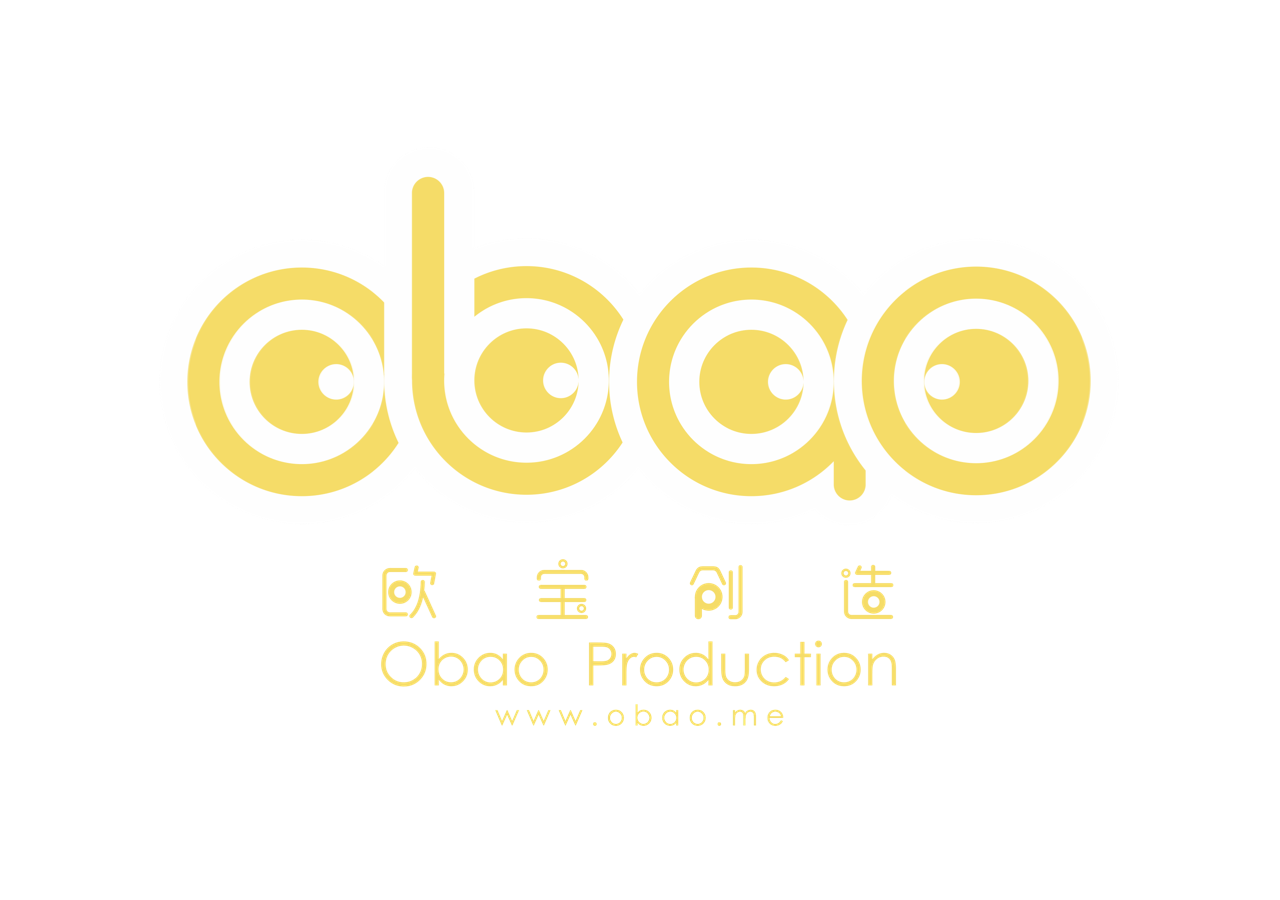
==== index.html @ 44d22ea6 "init" ====
<!DOCTYPE html>
<html>
<head>
<meta charset="UTF-8">
<meta name="viewport" content="width=960">
<title>1页</title>
<link rel="stylesheet" type="text/css" href="css/site.20160912230221.css">
<!--[if lte IE 7]>
<link rel="stylesheet" type="text/css" href="css/site.20160912230221-lteIE7.css">
<![endif]-->
</head>
<body id="body">
<div class="pos section">
<div class="vis pos-2 size cont">
<picture class="img-2">
<source srcset="images/zhan-tie-tu-xiang-960.png 1x, images/zhan-tie-tu-xiang-1920.png 2x">
<img src="images/zhan-tie-tu-xiang-960.png" alt="" class="js img">
</picture>
</div>
</div>
<script type="text/javascript" src="js/jquery.js" defer></script>
<script type="text/javascript" src="js/index.20160912230221.js" defer></script>
<script type="text/javascript">
var ver=RegExp(/Mozilla\/5\.0 \(Linux; .; Android ([\d.]+)/).exec(navigator.userAgent);if(ver&&parseFloat(ver[1])<5){document.getElementsByTagName('body')[0].className+=' whitespacefix';}
</script>
</body>
</html>
---- css/site.20160912230221.css ----
html{font-family:sans-serif;-ms-text-size-adjust:100%;-webkit-text-size-adjust:100%}body{margin:0}article,aside,details,figcaption,figure,footer,header,hgroup,main,nav,section,summary{display:block}audio,canvas,progress,video{display:inline-block;vertical-align:baseline}audio:not([controls]){display:none;height:0}[hidden],template{display:none}a{background:0 0}a:active,a:hover{outline:0}abbr[title]{border-bottom:1px dotted}b,strong{font-weight:700}dfn{font-style:italic}h1{font-size:2em;margin:.67em 0}mark{background:#ff0;color:#000}small{font-size:80%}sub,sup{font-size:75%;line-height:0;position:relative;vertical-align:baseline}sup{top:-.5em}sub{bottom:-.25em}img{border:0}svg:not(:root){overflow:hidden}figure{margin:1em 40px}hr{-moz-box-sizing:content-box;box-sizing:content-box;height:0}pre{overflow:auto}code,kbd,pre,samp{font-family:monospace,monospace;font-size:1em}button,input,optgroup,select,textarea{color:inherit;font:inherit;margin:0}button{overflow:visible}button,select{text-transform:none}button,html input[type=button],input[type=reset],input[type=submit]{-webkit-appearance:button;cursor:pointer}button[disabled],html input[disabled]{cursor:default}button::-moz-focus-inner,input::-moz-focus-inner{border:0;padding:0}input{line-height:normal}input[type=checkbox],input[type=radio]{box-sizing:border-box;padding:0}input[type=number]::-webkit-inner-spin-button,input[type=number]::-webkit-outer-spin-button{height:auto}input[type=search]{-webkit-appearance:textfield;-moz-box-sizing:content-box;-webkit-box-sizing:content-box;box-sizing:content-box}input[type=search]::-webkit-search-cancel-button,input[type=search]::-webkit-search-decoration{-webkit-appearance:none}fieldset{border:1px solid silver;margin:0 2px;padding:.35em .625em .75em}legend{border:0;padding:0}textarea{overflow:auto;border-color:#ddd}optgroup{font-weight:700}table{border-collapse:collapse;border-spacing:0}td,th{padding:0}
body{font-size:0;}
div{font-size:0;}
p{margin:0;word-spacing:normal;}
h1{margin:0;word-spacing:normal;}
h2{margin:0;word-spacing:normal;}
h3{margin:0;word-spacing:normal;}
h4{margin:0;word-spacing:normal;}
h5{margin:0;word-spacing:normal;}
h6{margin:0;word-spacing:normal;}
ul{list-style-type:none;-moz-padding-start:0;-khtml-padding-start:0;-webkit-padding-start:0;-o-padding-start:0;-padding-start:0;-webkit-margin-before:0;-webkit-margin-after:0;}
form{display:inline-block;}
input{box-sizing:border-box;padding:0px;}
textarea{box-sizing:border-box;}
a{text-decoration:inherit;color:inherit;-webkit-tap-highlight-color:rgba(0,0,0,0);}
.whitespacefix{word-spacing:-1px;}
html { -webkit-font-smoothing: antialiased; -moz-osx-font-smoothing: grayscale; }
#body{background-color:rgb(255,255,255);}
.pos{position:relative;margin-top:135px;}
.section{min-width:960px;width:960px;margin-left:auto;margin-right:auto;display:block;}
.vis{display:inline-block;vertical-align:top;}
.pos-2{position:relative;margin-left:-1px;margin-top:0;}
.size{min-width:960px;width:960px;min-height:645px;height:645px;}
.img{position:absolute;left:0;width:960px;height:645px;top:0;border:0;}
.img-2{left:0;width:960px;height:645px;top:0;}
---- css/site.20160912230221-lteIE7.css ----
.vis{*display:inline;zoom:1;}
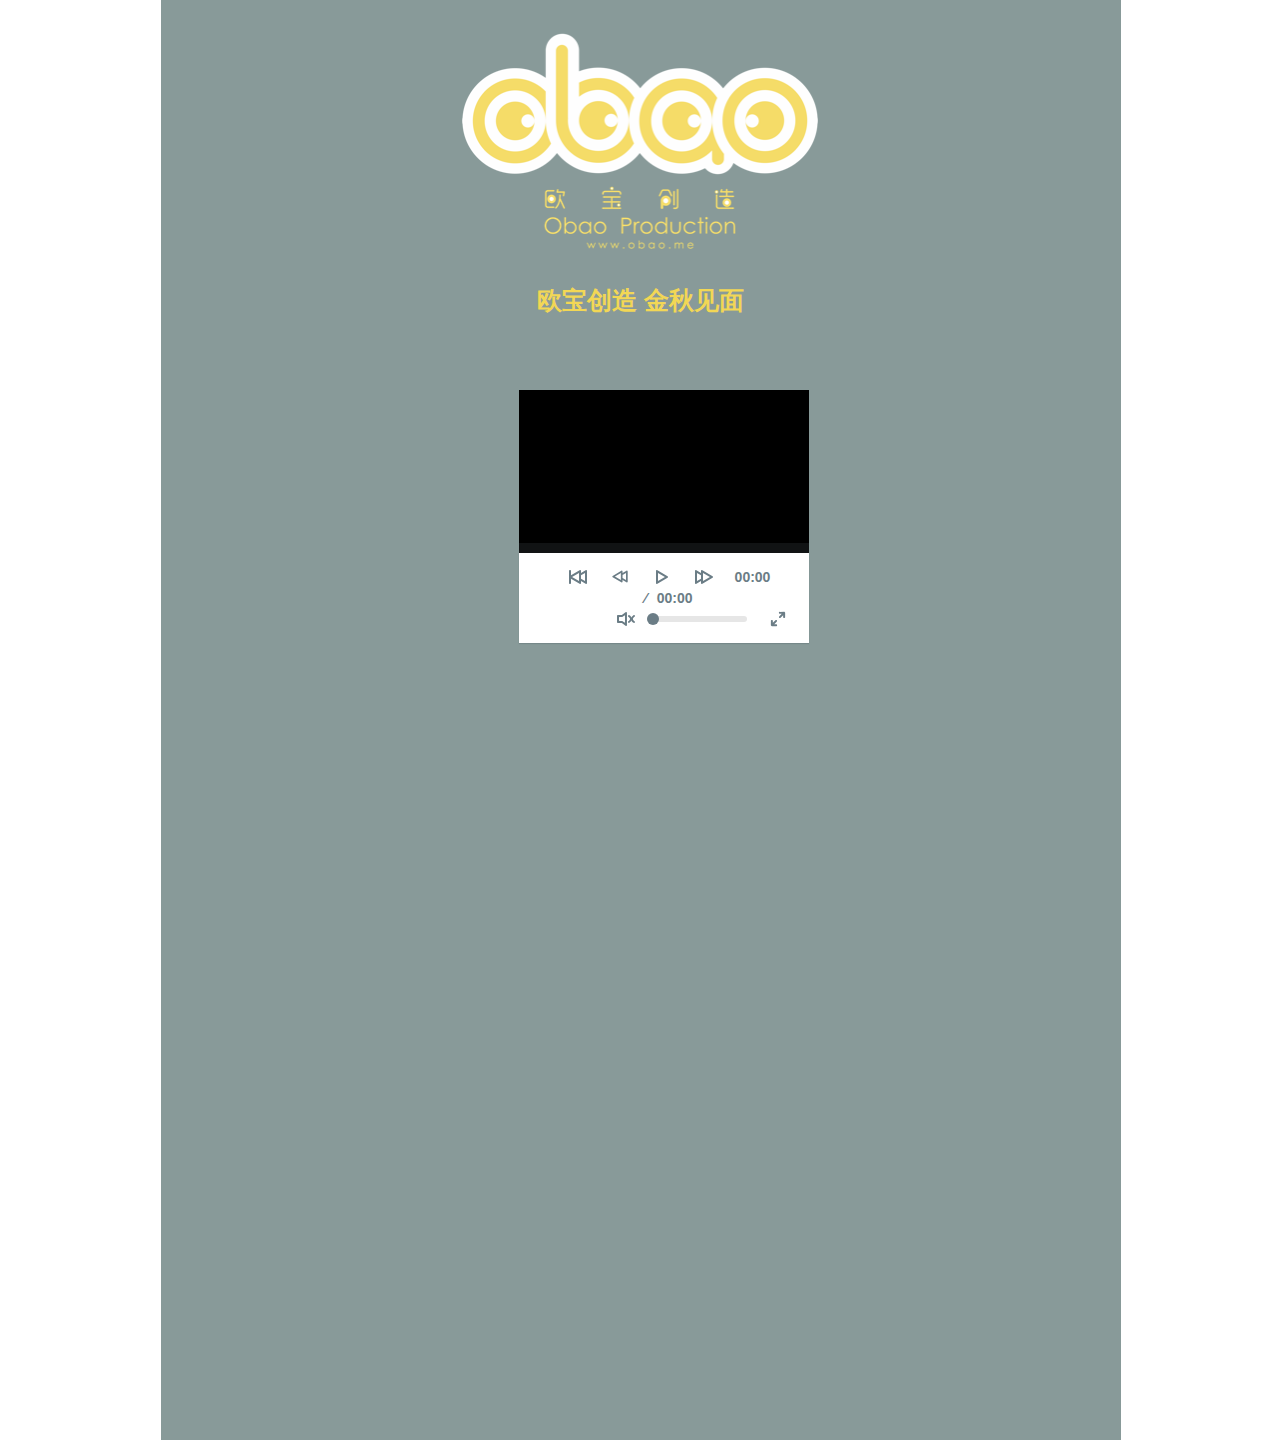
==== commit 19f657d6: "全新的改版" ====
--- a/index.html
+++ b/index.html
@@ -3,23 +3,39 @@
 <head>
 <meta charset="UTF-8">
 <meta name="viewport" content="width=960">
-<title>1页</title>
-<link rel="stylesheet" type="text/css" href="css/site.20160912230221.css">
+<style>.anim{visibility:hidden}</style>
+<title>欧宝创造</title>
+<link rel="stylesheet" type="text/css" href="css/site.20160913103645.css">
 <!--[if lte IE 7]>
-<link rel="stylesheet" type="text/css" href="css/site.20160912230221-lteIE7.css">
+<link rel="stylesheet" type="text/css" href="css/site.20160913103645-lteIE7.css">
 <![endif]-->
 </head>
 <body id="body">
 <div class="pos section">
 <div class="vis pos-2 size cont">
+<div class="vis pos-3 size-2 cont-2">
 <picture class="img-2">
-<source srcset="images/zhan-tie-tu-xiang-960.png 1x, images/zhan-tie-tu-xiang-1920.png 2x">
-<img src="images/zhan-tie-tu-xiang-960.png" alt="" class="js img">
+<source srcset="images/zhan-tie-tu-xiang-357.png 1x, images/zhan-tie-tu-xiang-714.png 2x">
+<img src="images/zhan-tie-tu-xiang-357.png" alt="" class="js img">
 </picture>
 </div>
+<div class="vis pos-4 size-3 cont-3">
+<div class="cont-4"><p class="para"><span class="font">欧宝</span><span class="font">创造</span><span class="font">&nbsp;金秋见面</span></p></div>
 </div>
+<div class="vis pos-5 size-4 cont-5">
+<div class="player js-2 anim fadeInUp">
+<video poster="images/poster-480.jpg" class="video" crossorigin>
+<source src="http://v.qq.com/x/page/c0178gdhrij.html" type="video/mp4">
+</video>
+</div>
+</div>
+</div>
+</div>
+<link rel="stylesheet" type="text/css" href="css/plyr.css">
 <script type="text/javascript" src="js/jquery.js" defer></script>
-<script type="text/javascript" src="js/index.20160912230221.js" defer></script>
+<script type="text/javascript" src="js/plyr.js" defer></script>
+<script type="text/javascript" src="js/woolite.js" defer></script>
+<script type="text/javascript" src="js/index.20160913103645.js" defer></script>
 <script type="text/javascript">
 var ver=RegExp(/Mozilla\/5\.0 \(Linux; .; Android ([\d.]+)/).exec(navigator.userAgent);if(ver&&parseFloat(ver[1])<5){document.getElementsByTagName('body')[0].className+=' whitespacefix';}
 </script>
--- a/css/site.20160913103645.css
+++ b/css/site.20160913103645.css
@@ -0,0 +1,40 @@
+html{font-family:sans-serif;-ms-text-size-adjust:100%;-webkit-text-size-adjust:100%}body{margin:0}article,aside,details,figcaption,figure,footer,header,hgroup,main,nav,section,summary{display:block}audio,canvas,progress,video{display:inline-block;vertical-align:baseline}audio:not([controls]){display:none;height:0}[hidden],template{display:none}a{background:0 0}a:active,a:hover{outline:0}abbr[title]{border-bottom:1px dotted}b,strong{font-weight:700}dfn{font-style:italic}h1{font-size:2em;margin:.67em 0}mark{background:#ff0;color:#000}small{font-size:80%}sub,sup{font-size:75%;line-height:0;position:relative;vertical-align:baseline}sup{top:-.5em}sub{bottom:-.25em}img{border:0}svg:not(:root){overflow:hidden}figure{margin:1em 40px}hr{-moz-box-sizing:content-box;box-sizing:content-box;height:0}pre{overflow:auto}code,kbd,pre,samp{font-family:monospace,monospace;font-size:1em}button,input,optgroup,select,textarea{color:inherit;font:inherit;margin:0}button{overflow:visible}button,select{text-transform:none}button,html input[type=button],input[type=reset],input[type=submit]{-webkit-appearance:button;cursor:pointer}button[disabled],html input[disabled]{cursor:default}button::-moz-focus-inner,input::-moz-focus-inner{border:0;padding:0}input{line-height:normal}input[type=checkbox],input[type=radio]{box-sizing:border-box;padding:0}input[type=number]::-webkit-inner-spin-button,input[type=number]::-webkit-outer-spin-button{height:auto}input[type=search]{-webkit-appearance:textfield;-moz-box-sizing:content-box;-webkit-box-sizing:content-box;box-sizing:content-box}input[type=search]::-webkit-search-cancel-button,input[type=search]::-webkit-search-decoration{-webkit-appearance:none}fieldset{border:1px solid silver;margin:0 2px;padding:.35em .625em .75em}legend{border:0;padding:0}textarea{overflow:auto;border-color:#ddd}optgroup{font-weight:700}table{border-collapse:collapse;border-spacing:0}td,th{padding:0}
+body{font-size:0;}
+div{font-size:0;}
+p{margin:0;word-spacing:normal;}
+h1{margin:0;word-spacing:normal;}
+h2{margin:0;word-spacing:normal;}
+h3{margin:0;word-spacing:normal;}
+h4{margin:0;word-spacing:normal;}
+h5{margin:0;word-spacing:normal;}
+h6{margin:0;word-spacing:normal;}
+ul{list-style-type:none;-moz-padding-start:0;-khtml-padding-start:0;-webkit-padding-start:0;-o-padding-start:0;-padding-start:0;-webkit-margin-before:0;-webkit-margin-after:0;}
+form{display:inline-block;}
+input{box-sizing:border-box;padding:0px;}
+textarea{box-sizing:border-box;}
+a{text-decoration:inherit;color:inherit;-webkit-tap-highlight-color:rgba(0,0,0,0);}
+.whitespacefix{word-spacing:-1px;}
+html { -webkit-font-smoothing: antialiased; -moz-osx-font-smoothing: grayscale; }
+.animated{-webkit-animation-fill-mode:both;animation-fill-mode:both}.animated.infinite{-webkit-animation-iteration-count:infinite;animation-iteration-count:infinite}
+@-webkit-keyframes fadeInUp{from{opacity:0;-webkit-transform:translate3d(0,100%,0)}to{opacity:1;-webkit-transform:none}}@keyframes fadeInUp{from{opacity:0;transform:translate3d(0,100%,0)}to{opacity:1;transform:none}}.fadeInUp{-webkit-animation-name:fadeInUp;animation-name:fadeInUp}
+#body{background-color:rgb(255,255,255);}
+.pos{position:relative;margin-top:0;}
+.section{min-width:961px;width:961px;margin-left:auto;margin-right:auto;display:block;}
+.vis{display:inline-block;vertical-align:top;}
+.pos-2{position:relative;margin-left:1px;margin-top:0;}
+.size{min-width:960px;width:960px;min-height:1440px;}
+.cont{z-index:1;border:0;background-color:rgb(136,154,153);}
+.pos-3{position:relative;margin-left:301px;margin-top:29px;}
+.size-2{min-width:357px;width:357px;min-height:240px;height:240px;}
+.cont-2{z-index:2;}
+.img{position:absolute;left:0;width:356px;height:240px;top:0;border:0;}
+.img-2{left:0;width:356px;height:240px;top:0;}
+.pos-4{position:relative;margin-left:180px;margin-top:0;}
+.size-3{min-width:600px;width:600px;min-height:59px;}
+.cont-3{z-index:3;}
+.para{padding-top:0;text-indent:0;margin-top:5.25pt;margin-bottom:-5.25pt;padding-right:0;text-align:center;word-wrap:break-word;}
+.font{font-family:"PingFang SC", sans-serif;font-size:18.75pt;font-weight:700;font-style:normal;text-decoration:none;color:rgb(242,215,85);line-height:36.75pt;letter-spacing:normal;}
+.pos-5{position:relative;margin-left:358px;margin-top:62px;}
+.size-4{min-width:240px;width:240px;min-height:135px;}
+.cont-5{z-index:4;}
+.video{width:240px;height:135px;}
--- a/css/site.20160913103645-lteIE7.css
+++ b/css/site.20160913103645-lteIE7.css
@@ -0,0 +1 @@
+.vis{*display:inline;zoom:1;}
--- a/css/plyr.css
+++ b/css/plyr.css
@@ -0,0 +1 @@
+@-webkit-keyframes progress{to{background-position:40px 0}}@keyframes progress{to{background-position:40px 0}}.sr-only{position:absolute!important;clip:rect(1px,1px,1px,1px);padding:0!important;border:0!important;height:1px!important;width:1px!important;overflow:hidden}.player{position:relative;max-width:100%;min-width:290px}.player,.player *,.player ::after,.player ::before{box-sizing:border-box}.player-video-wrapper{position:relative}.player audio,.player video{width:100%;height:auto;vertical-align:middle}.player-video-embed{padding-bottom:56.25%;height:0}.player-video-embed iframe{position:absolute;top:0;left:0;width:100%;height:100%;border:0}.player-captions{display:none;position:absolute;bottom:0;left:0;width:100%;padding:20px 20px 30px;color:#fff;font-size:20px;text-align:center;-moz-osx-font-smoothing:grayscale;-webkit-font-smoothing:antialiased}.player-captions span{border-radius:2px;padding:3px 10px;background:rgba(0,0,0,.9)}.player-captions span:empty{display:none}@media (min-width:768px){.player-captions{font-size:24px}}.player.captions-active .player-captions{display:block}.player.fullscreen-active .player-captions{font-size:32px}.player-controls{zoom:1;-moz-osx-font-smoothing:grayscale;-webkit-font-smoothing:antialiased;position:relative;padding:10px;background:#fff;line-height:1;text-align:center;box-shadow:0 1px 1px rgba(52,63,74,.2)}.player-controls:after,.player-controls:before{content:"";display:table}.player-controls:after{clear:both}.player-controls-right{display:block;margin:10px auto 0}@media (min-width:560px){.player-controls-left{float:left}.player-controls-right{float:right;margin-top:0}}.player-controls button{display:inline-block;vertical-align:middle;margin:0 2px;padding:5px 10px;overflow:hidden;border:0;background:0 0;border-radius:3px;cursor:pointer;color:#6b7d86;transition:background .3s ease,color .3s ease,opacity .3s ease}.player-controls button svg{width:18px;height:18px;display:block;fill:currentColor;transition:fill .3s ease}.player-controls button.tab-focus,.player-controls button:hover{background:#3498db;color:#fff}.player-controls button:focus{outline:0}.player-controls .icon-captions-on,.player-controls .icon-exit-fullscreen,.player-controls .icon-muted{display:none}.player-controls .player-time{display:inline-block;vertical-align:middle;margin-left:10px;color:#6b7d86;font-weight:600;font-size:14px;-moz-osx-font-smoothing:grayscale;-webkit-font-smoothing:antialiased}.player-controls .player-time+.player-time{display:none}@media (min-width:560px){.player-controls .player-time+.player-time{display:inline-block}}.player-controls .player-time+.player-time::before{content:'\2044';margin-right:10px}.player-tooltip{position:absolute;z-index:2;bottom:100%;margin-bottom:10px;padding:10px 15px;opacity:0;background:#fff;border:1px solid #d6dadd;border-radius:3px;color:#6b7d86;font-size:14px;line-height:1.5;font-weight:600;-webkit-transform:translate(-50%,30px) scale(0);transform:translate(-50%,30px) scale(0);-webkit-transform-origin:50% 100%;transform-origin:50% 100%;transition:-webkit-transform .2s .1s ease,opacity .2s .1s ease;transition:transform .2s .1s ease,opacity .2s .1s ease}.player-tooltip::after{content:'';position:absolute;z-index:1;top:100%;left:50%;display:block;width:10px;height:10px;background:#fff;-webkit-transform:translate(-50%,-50%) rotate(45deg) translateY(1px);transform:translate(-50%,-50%) rotate(45deg) translateY(1px);border:1px solid #d6dadd;border-width:0 1px 1px 0}.player button.tab-focus:focus .player-tooltip,.player button:hover .player-tooltip{opacity:1;-webkit-transform:translate(-50%,0) scale(1);transform:translate(-50%,0) scale(1)}.player button:hover .player-tooltip{z-index:3}.player-progress{position:absolute;bottom:100%;left:0;right:0;width:100%;height:10px;background:rgba(86,93,100,.2)}.player-progress-buffer[value],.player-progress-played[value],.player-progress-seek[type=range]{position:absolute;left:0;top:0;width:100%;height:10px;margin:0;padding:0;vertical-align:top;-webkit-appearance:none;-moz-appearance:none;border:none;background:0 0}.player-progress-buffer[value]::-webkit-progress-bar,.player-progress-played[value]::-webkit-progress-bar{background:0 0}.player-progress-buffer[value]::-webkit-progress-value,.player-progress-played[value]::-webkit-progress-value{background:currentColor}.player-progress-buffer[value]::-moz-progress-bar,.player-progress-played[value]::-moz-progress-bar{background:currentColor}.player-progress-played[value]{z-index:2;color:#3498db}.player-progress-buffer[value]{color:rgba(86,93,100,.25)}.player-progress-seek[type=range]{z-index:4;cursor:pointer;outline:0}.player-progress-seek[type=range]::-webkit-slider-runnable-track{background:0 0;border:0}.player-progress-seek[type=range]::-webkit-slider-thumb{-webkit-appearance:none;background:0 0;border:0;width:20px;height:10px}.player-progress-seek[type=range]::-moz-range-track{background:0 0;border:0}.player-progress-seek[type=range]::-moz-range-thumb{-moz-appearance:none;background:0 0;border:0;width:20px;height:10px}.player-progress-seek[type=range]::-ms-track{color:transparent;background:0 0;border:0}.player-progress-seek[type=range]::-ms-fill-lower,.player-progress-seek[type=range]::-ms-fill-upper{background:0 0;border:0}.player-progress-seek[type=range]::-ms-thumb{background:0 0;border:0;width:20px;height:10px}.player-progress-seek[type=range]:focus{outline:0}.player-progress-seek[type=range]::-moz-focus-outer{border:0}.player.loading .player-progress-buffer{-webkit-animation:progress 1s linear infinite;animation:progress 1s linear infinite;background-size:40px 40px;background-repeat:repeat-x;background-color:rgba(86,93,100,.25);background-image:linear-gradient(-45deg,rgba(0,0,0,.15) 25%,transparent 25%,transparent 50%,rgba(0,0,0,.15) 50%,rgba(0,0,0,.15) 75%,transparent 75%,transparent);color:transparent}.player-controls [data-player=pause],.player.playing .player-controls [data-player=play]{display:none}.player.playing .player-controls [data-player=pause]{display:inline-block}.player-volume[type=range]{display:inline-block;vertical-align:middle;-webkit-appearance:none;-moz-appearance:none;width:100px;margin:0 10px 0 0;padding:0;cursor:pointer;background:0 0;border:none}.player-volume[type=range]::-webkit-slider-runnable-track{height:6px;background:#e6e6e6;border:0;border-radius:3px}.player-volume[type=range]::-webkit-slider-thumb{-webkit-appearance:none;margin-top:-3px;height:12px;width:12px;background:#6b7d86;border:0;border-radius:6px;transition:background .3s ease;cursor:ew-resize}.player-volume[type=range]::-moz-range-track{height:6px;background:#e6e6e6;border:0;border-radius:3px}.player-volume[type=range]::-moz-range-thumb{height:12px;width:12px;background:#6b7d86;border:0;border-radius:6px;transition:background .3s ease;cursor:ew-resize}.player-volume[type=range]::-ms-track{height:6px;background:0 0;border-color:transparent;border-width:3px 0;color:transparent}.player-volume[type=range]::-ms-fill-lower,.player-volume[type=range]::-ms-fill-upper{height:6px;background:#e6e6e6;border:0;border-radius:3px}.player-volume[type=range]::-ms-thumb{height:12px;width:12px;background:#6b7d86;border:0;border-radius:6px;transition:background .3s ease;cursor:ew-resize}.player-volume[type=range]:focus{outline:0}.player-volume[type=range]:focus::-webkit-slider-thumb{background:#3498db}.player-volume[type=range]:focus::-moz-range-thumb{background:#3498db}.player-volume[type=range]:focus::-ms-thumb{background:#3498db}.player-audio.ios .player-controls-right,.player.ios .player-volume,.player.ios [data-player=mute]{display:none}.player-audio.ios .player-controls-left{float:none}.player-audio .player-controls{padding-top:20px}.player-audio .player-progress{bottom:auto;top:0;background:#d6dadd}.player-fullscreen,.player.fullscreen-active{position:fixed;top:0;left:0;right:0;bottom:0;height:100%;width:100%;z-index:10000000;background:#000}.player-fullscreen video,.player.fullscreen-active video{height:100%}.player-fullscreen .player-video-wrapper,.player.fullscreen-active .player-video-wrapper{height:100%;width:100%}.player-fullscreen .player-controls,.player.fullscreen-active .player-controls{position:absolute;bottom:0;left:0;right:0}.player-fullscreen.fullscreen-hide-controls.playing .player-controls,.player.fullscreen-active.fullscreen-hide-controls.playing .player-controls{-webkit-transform:translateY(100%) translateY(5px);transform:translateY(100%) translateY(5px);transition:-webkit-transform .3s .2s ease;transition:transform .3s .2s ease}.player-fullscreen.fullscreen-hide-controls.playing.player-hover .player-controls,.player.fullscreen-active.fullscreen-hide-controls.playing.player-hover .player-controls{-webkit-transform:translateY(0);transform:translateY(0)}.player-fullscreen.fullscreen-hide-controls.playing .player-captions,.player.fullscreen-active.fullscreen-hide-controls.playing .player-captions{bottom:5px;transition:bottom .3s .2s ease}.player-fullscreen .player-captions,.player-fullscreen.fullscreen-hide-controls.playing.player-hover .player-captions,.player.fullscreen-active .player-captions,.player.fullscreen-active.fullscreen-hide-controls.playing.player-hover .player-captions{top:auto;bottom:90px}@media (min-width:560px){.player-fullscreen .player-captions,.player-fullscreen.fullscreen-hide-controls.playing.player-hover .player-captions,.player.fullscreen-active .player-captions,.player.fullscreen-active.fullscreen-hide-controls.playing.player-hover .player-captions{bottom:60px}}.player.captions-active .player-controls .icon-captions-on,.player.fullscreen-active .icon-exit-fullscreen,.player.muted .player-controls .icon-muted{display:block}.player [data-player=captions],.player [data-player=fullscreen],.player.captions-active .player-controls .icon-captions-on+svg,.player.fullscreen-active .icon-exit-fullscreen+svg,.player.muted .player-controls .icon-muted+svg{display:none}.player.captions-enabled [data-player=captions],.player.fullscreen-enabled [data-player=fullscreen]{display:inline-block}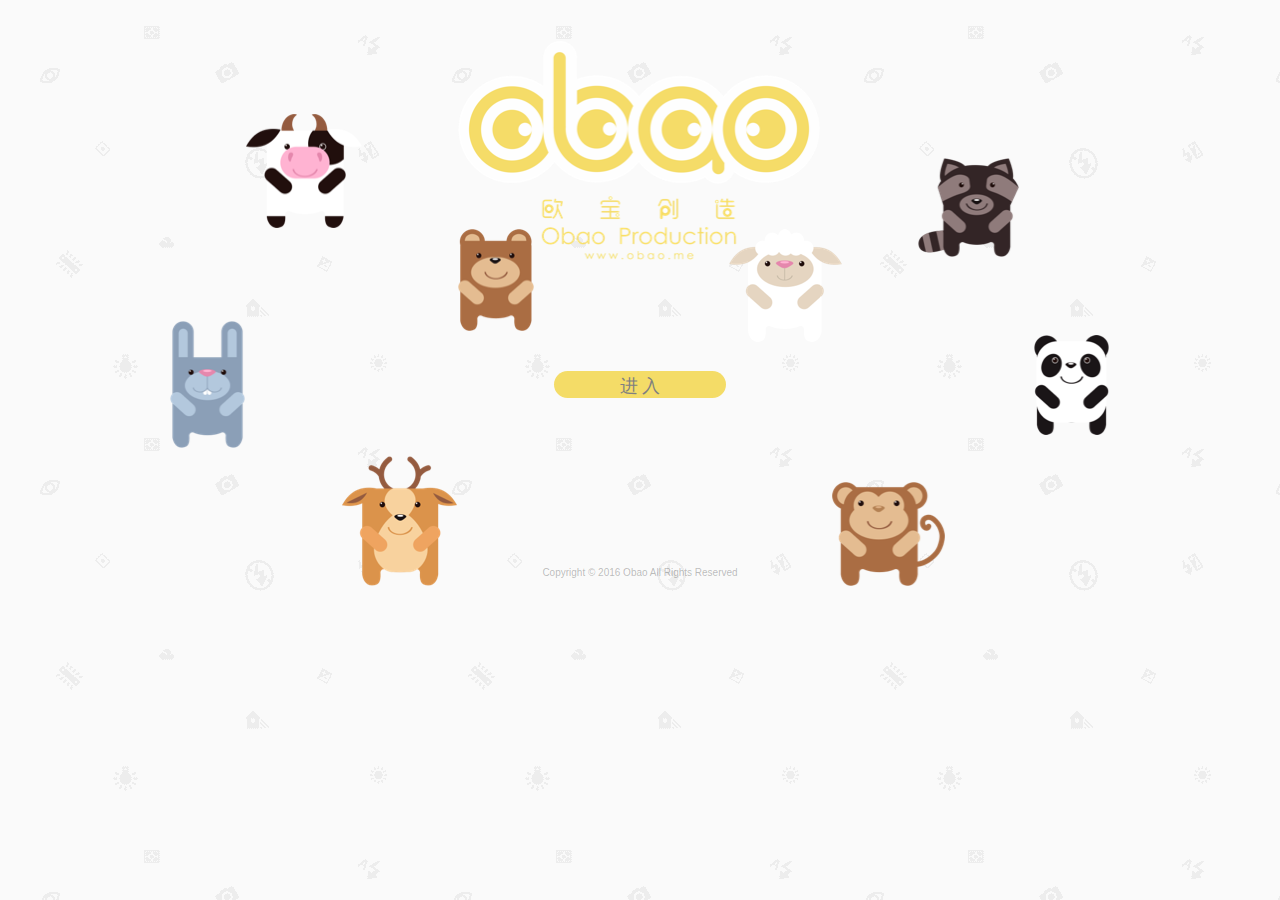
==== commit eebd9b17: "1013gengxin" ====
--- a/index.html
+++ b/index.html
@@ -2,40 +2,99 @@
 <html>
 <head>
 <meta charset="UTF-8">
-<meta name="viewport" content="width=960">
+<meta name="viewport" content="width=device-width,initial-scale=1,shrink-to-fit=no">
 <style>.anim{visibility:hidden}</style>
-<title>欧宝创造</title>
-<link rel="stylesheet" type="text/css" href="css/site.20160913103645.css">
+<title>欧宝创造·首页</title>
+<link rel="stylesheet" type="text/css" href="css/site.20161013174635.css">
 <!--[if lte IE 7]>
-<link rel="stylesheet" type="text/css" href="css/site.20160913103645-lteIE7.css">
+<link rel="stylesheet" type="text/css" href="css/site.20161013174635-lteIE7.css">
 <![endif]-->
 </head>
 <body id="body">
 <div class="pos section">
 <div class="vis pos-2 size cont">
-<div class="vis pos-3 size-2 cont-2">
+<div class="vis pos-3 size-2 cont">
 <picture class="img-2">
-<source srcset="images/zhan-tie-tu-xiang-357.png 1x, images/zhan-tie-tu-xiang-714.png 2x">
-<img src="images/zhan-tie-tu-xiang-357.png" alt="" class="js img">
+<source srcset="images/zhan-tie-tu-xiang-39.png 1x, images/zhan-tie-tu-xiang-77.png 2x" media="(max-width:959px)">
+<source srcset="images/zhan-tie-tu-xiang-116.png 1x, images/zhan-tie-tu-xiang-232.png 2x" media="(min-width:960px)">
+<img src="images/zhan-tie-tu-xiang-39.png" alt="" class="js anim fadeInDown img">
 </picture>
 </div>
-<div class="vis pos-4 size-3 cont-3">
-<div class="cont-4"><p class="para"><span class="font">欧宝</span><span class="font">创造</span><span class="font">&nbsp;金秋见面</span></p></div>
+<div class="vis pos-4 size-3 cont-2">
+<picture class="img-4">
+<source srcset="images/zhan-tie-tu-xiang-89.png 1x, images/zhan-tie-tu-xiang-178.png 2x" media="(max-width:959px)">
+<source srcset="images/zhan-tie-tu-xiang-363.png 1x, images/zhan-tie-tu-xiang-726.png 2x" media="(min-width:960px)">
+<img src="images/zhan-tie-tu-xiang-89.png" alt="" class="js-2 anim zoomIn img-3">
+</picture>
 </div>
-<div class="vis pos-5 size-4 cont-5">
-<div class="player js-2 anim fadeInUp">
-<video poster="images/poster-480.jpg" class="video" crossorigin>
-<source src="http://v.qq.com/x/page/c0178gdhrij.html" type="video/mp4">
-</video>
+<div class="vis pos-5 size-4 cont">
+<picture class="img-6">
+<source srcset="images/zhan-tie-tu-xiang-34.png 1x, images/zhan-tie-tu-xiang-68.png 2x" media="(max-width:959px)">
+<source srcset="images/zhan-tie-tu-xiang-102.png 1x, images/zhan-tie-tu-xiang-203.png 2x" media="(min-width:960px)">
+<img src="images/zhan-tie-tu-xiang-34.png" alt="" class="js-3 anim fadeInDown img-5">
+</picture>
+</div>
+</div>
+<div class="vis pos-6 size-5 cont">
+<div class="vis pos-7 size-6 cont-3">
+<picture class="img-8">
+<source srcset="images/zhan-tie-tu-xiang-25.png 1x, images/zhan-tie-tu-xiang-51.png 2x" media="(max-width:959px)">
+<source srcset="images/zhan-tie-tu-xiang-76.png 1x, images/zhan-tie-tu-xiang-152.png 2x" media="(min-width:960px)">
+<img src="images/zhan-tie-tu-xiang-25.png" alt="" class="js-4 anim fadeInDown img-7">
+</picture>
+</div>
+<div class="vis pos-8 size-7 cont-4">
+<picture class="img-10">
+<source srcset="images/zhan-tie-tu-xiang-38.png 1x, images/zhan-tie-tu-xiang-75.png 2x" media="(max-width:959px)">
+<source srcset="images/zhan-tie-tu-xiang-113.png 1x, images/zhan-tie-tu-xiang-226.png 2x" media="(min-width:960px)">
+<img src="images/zhan-tie-tu-xiang-38.png" alt="" class="js-5 anim fadeInDown img-9">
+</picture>
+</div>
+</div>
+<div class="vis pos-9 size-8 cont">
+<div class="vis pos-10 size-9 cont">
+<picture class="img-12">
+<source srcset="images/zhan-tie-tu-xiang-25-1.png 1x, images/zhan-tie-tu-xiang-50.png 2x" media="(max-width:959px)">
+<source srcset="images/zhan-tie-tu-xiang-76-1.png 1x, images/zhan-tie-tu-xiang-151.png 2x" media="(min-width:960px)">
+<img src="images/zhan-tie-tu-xiang-25-1.png" alt="" class="js-6 anim fadeInUp img-11">
+</picture>
+</div>
+<div class="anim fadeInUp js-7 vis pos-11 size-10 cont-5">
+<a class="vis-2 pos-12 size-11 font button" href="2ye.html">
+进    入
+</a>
+</div>
+<div class="vis pos-13 size-12 cont">
+<picture class="img-14">
+<source srcset="images/zhan-tie-tu-xiang-25-2.png 1x, images/zhan-tie-tu-xiang-50-1.png 2x" media="(max-width:959px)">
+<source srcset="images/zhan-tie-tu-xiang-76-2.png 1x, images/zhan-tie-tu-xiang-151-1.png 2x" media="(min-width:960px)">
+<img src="images/zhan-tie-tu-xiang-25-2.png" alt="" class="js-8 anim fadeInUp img-13">
+</picture>
+</div>
+</div>
+<div class="vis pos-14 size-13 cont">
+<div class="vis pos-7 size-14 cont">
+<picture class="img-16">
+<source srcset="images/zhan-tie-tu-xiang-38-1.png 1x, images/zhan-tie-tu-xiang-77-1.png 2x" media="(max-width:959px)">
+<source srcset="images/zhan-tie-tu-xiang-115.png 1x, images/zhan-tie-tu-xiang-231.png 2x" media="(min-width:960px)">
+<img src="images/zhan-tie-tu-xiang-38-1.png" alt="" class="js-9 anim fadeInUp img-15">
+</picture>
+</div>
+<div class="vis pos-15 size-15 cont">
+<div class="cont"><p class="para"><span class="font-2">Copyright © 2016 Obao All Rights Reserved</span></p></div>
+</div>
+<div class="vis pos-16 size-16 cont">
+<picture class="img-18">
+<source srcset="images/zhan-tie-tu-xiang-38-2.png 1x, images/zhan-tie-tu-xiang-76-3.png 2x" media="(max-width:959px)">
+<source srcset="images/zhan-tie-tu-xiang-114.png 1x, images/zhan-tie-tu-xiang-227.png 2x" media="(min-width:960px)">
+<img src="images/zhan-tie-tu-xiang-38-2.png" alt="" class="js-10 anim fadeInUp img-17">
+</picture>
 </div>
 </div>
 </div>
-</div>
-<link rel="stylesheet" type="text/css" href="css/plyr.css">
 <script type="text/javascript" src="js/jquery.js" defer></script>
-<script type="text/javascript" src="js/plyr.js" defer></script>
 <script type="text/javascript" src="js/woolite.js" defer></script>
-<script type="text/javascript" src="js/index.20160913103645.js" defer></script>
+<script type="text/javascript" src="js/index.20161013174635.js" defer></script>
 <script type="text/javascript">
 var ver=RegExp(/Mozilla\/5\.0 \(Linux; .; Android ([\d.]+)/).exec(navigator.userAgent);if(ver&&parseFloat(ver[1])<5){document.getElementsByTagName('body')[0].className+=' whitespacefix';}
 </script>
--- a/css/site.20161013174635.css
+++ b/css/site.20161013174635.css
@@ -0,0 +1,149 @@
+html{font-family:sans-serif;-ms-text-size-adjust:100%;-webkit-text-size-adjust:100%}body{margin:0}article,aside,details,figcaption,figure,footer,header,hgroup,main,nav,section,summary{display:block}audio,canvas,progress,video{display:inline-block;vertical-align:baseline}audio:not([controls]){display:none;height:0}[hidden],template{display:none}a{background:0 0}a:active,a:hover{outline:0}abbr[title]{border-bottom:1px dotted}b,strong{font-weight:700}dfn{font-style:italic}h1{font-size:2em;margin:.67em 0}mark{background:#ff0;color:#000}small{font-size:80%}sub,sup{font-size:75%;line-height:0;position:relative;vertical-align:baseline}sup{top:-.5em}sub{bottom:-.25em}img{border:0}svg:not(:root){overflow:hidden}figure{margin:1em 40px}hr{-moz-box-sizing:content-box;box-sizing:content-box;height:0}pre{overflow:auto}code,kbd,pre,samp{font-family:monospace,monospace;font-size:1em}button,input,optgroup,select,textarea{color:inherit;font:inherit;margin:0}button{overflow:visible}button,select{text-transform:none}button,html input[type=button],input[type=reset],input[type=submit]{-webkit-appearance:button;cursor:pointer}button[disabled],html input[disabled]{cursor:default}button::-moz-focus-inner,input::-moz-focus-inner{border:0;padding:0}input{line-height:normal}input[type=checkbox],input[type=radio]{box-sizing:border-box;padding:0}input[type=number]::-webkit-inner-spin-button,input[type=number]::-webkit-outer-spin-button{height:auto}input[type=search]{-webkit-appearance:textfield;-moz-box-sizing:content-box;-webkit-box-sizing:content-box;box-sizing:content-box}input[type=search]::-webkit-search-cancel-button,input[type=search]::-webkit-search-decoration{-webkit-appearance:none}fieldset{border:1px solid silver;margin:0 2px;padding:.35em .625em .75em}legend{border:0;padding:0}textarea{overflow:auto;border-color:#ddd}optgroup{font-weight:700}table{border-collapse:collapse;border-spacing:0}td,th{padding:0}
+body{font-size:0;}
+div{font-size:0;}
+p{margin:0;word-spacing:normal;}
+h1{margin:0;word-spacing:normal;}
+h2{margin:0;word-spacing:normal;}
+h3{margin:0;word-spacing:normal;}
+h4{margin:0;word-spacing:normal;}
+h5{margin:0;word-spacing:normal;}
+h6{margin:0;word-spacing:normal;}
+ul{list-style-type:none;-moz-padding-start:0;-khtml-padding-start:0;-webkit-padding-start:0;-o-padding-start:0;-padding-start:0;-webkit-margin-before:0;-webkit-margin-after:0;}
+form{display:inline-block;}
+input{box-sizing:border-box;padding:0px;}
+textarea{box-sizing:border-box;}
+a{text-decoration:inherit;color:inherit;-webkit-tap-highlight-color:rgba(0,0,0,0);}
+.whitespacefix{word-spacing:-1px;}
+html { -webkit-font-smoothing: antialiased; -moz-osx-font-smoothing: grayscale; }
+/* patterns from subtlepatterns.com */
+.animated{-webkit-animation-fill-mode:both;animation-fill-mode:both}.animated.infinite{-webkit-animation-iteration-count:infinite;animation-iteration-count:infinite}
+@-webkit-keyframes fadeInDown{from{opacity:0;-webkit-transform:translate3d(0,-100%,0)}to{opacity:1;-webkit-transform:none}}@keyframes fadeInDown{from{opacity:0;transform:translate3d(0,-100%,0)}to{opacity:1;transform:none}}.fadeInDown{-webkit-animation-name:fadeInDown;animation-name:fadeInDown}
+@-webkit-keyframes zoomIn{from{opacity:0;-webkit-transform:scale3d(.3,.3,.3)}50%{opacity:1}}@keyframes zoomIn{from{opacity:0;transform:scale3d(.3,.3,.3)}50%{opacity:1}}.zoomIn{-webkit-animation-name:zoomIn;animation-name:zoomIn}
+@-webkit-keyframes fadeInUp{from{opacity:0;-webkit-transform:translate3d(0,100%,0)}to{opacity:1;-webkit-transform:none}}@keyframes fadeInUp{from{opacity:0;transform:translate3d(0,100%,0)}to{opacity:1;transform:none}}.fadeInUp{-webkit-animation-name:fadeInUp;animation-name:fadeInUp}
+.animated{-webkit-animation-fill-mode:both;animation-fill-mode:both}.animated.infinite{-webkit-animation-iteration-count:infinite;animation-iteration-count:infinite}
+@-webkit-keyframes fadeInDown{from{opacity:0;-webkit-transform:translate3d(0,-100%,0)}to{opacity:1;-webkit-transform:none}}@keyframes fadeInDown{from{opacity:0;transform:translate3d(0,-100%,0)}to{opacity:1;transform:none}}.fadeInDown{-webkit-animation-name:fadeInDown;animation-name:fadeInDown}
+@-webkit-keyframes zoomIn{from{opacity:0;-webkit-transform:scale3d(.3,.3,.3)}50%{opacity:1}}@keyframes zoomIn{from{opacity:0;transform:scale3d(.3,.3,.3)}50%{opacity:1}}.zoomIn{-webkit-animation-name:zoomIn;animation-name:zoomIn}
+@-webkit-keyframes fadeInUp{from{opacity:0;-webkit-transform:translate3d(0,100%,0)}to{opacity:1;-webkit-transform:none}}@keyframes fadeInUp{from{opacity:0;transform:translate3d(0,100%,0)}to{opacity:1;transform:none}}.fadeInUp{-webkit-animation-name:fadeInUp;animation-name:fadeInUp}
+#body{background-color:rgb(255,255,255);background:rgb(255,255,255) url(../images/photography.png) repeat center top;}
+.pos{position:relative;margin-top:36px;}
+.section{min-width:960px;width:960px;margin-left:auto;margin-right:auto;display:block;}
+.vis{display:inline-block;vertical-align:top;}
+.pos-2{position:relative;margin-left:86px;margin-top:0;}
+.size{min-width:774px;width:774px;min-height:244px;}
+.pos-3{position:relative;margin-left:0;margin-top:78px;}
+.size-2{min-width:116px;width:116px;min-height:115px;height:115px;}
+.img{position:absolute;left:0;width:116px;height:114px;top:0;border:0;}
+.img-2{left:0;width:116px;height:114px;top:0;}
+.pos-4{position:relative;margin-left:96px;margin-top:0;}
+.size-3{min-width:364px;width:364px;min-height:244px;height:244px;}
+.cont-2{z-index:1;}
+.img-3{position:absolute;left:0;width:362px;height:244px;top:0;border:0;}
+.img-4{left:0;width:362px;height:244px;top:0;}
+.pos-5{position:relative;margin-left:96px;margin-top:122px;}
+.size-4{min-width:102px;width:102px;min-height:99px;height:99px;}
+.img-5{position:absolute;left:0;width:101px;height:99px;top:0;border:0;}
+.img-6{left:0;width:101px;height:99px;top:0;}
+.pos-6{position:relative;margin-left:298px;margin-top:-51px;}
+.size-5{min-width:384px;width:384px;min-height:113px;}
+.pos-7{position:relative;margin-left:0;margin-top:0;}
+.size-6{min-width:76px;width:76px;min-height:103px;height:103px;}
+.cont-3{z-index:2;}
+.img-7{position:absolute;left:0;width:76px;height:102px;top:0;border:0;}
+.img-8{left:0;width:76px;height:102px;top:0;}
+.pos-8{position:relative;margin-left:195px;margin-top:0;}
+.size-7{min-width:113px;width:113px;min-height:113px;height:113px;}
+.cont-4{z-index:7;}
+.img-9{position:absolute;left:0;width:113px;height:113px;top:0;border:0;}
+.img-10{left:0;width:113px;height:113px;top:0;}
+.pos-9{position:relative;margin-left:10px;margin-top:-21px;}
+.size-8{min-width:940px;width:940px;min-height:127px;}
+.pos-10{position:relative;margin-left:0;margin-top:0;}
+.size-9{min-width:76px;width:76px;min-height:127px;height:127px;}
+.img-11{position:absolute;left:0;width:75px;height:127px;top:0;border:0;}
+.img-12{left:0;width:75px;height:127px;top:0;}
+.pos-11{position:relative;margin-left:308px;margin-top:50px;}
+.size-10{min-width:172px;width:172px;min-height:27px;}
+.cont-5{z-index:8;}
+.vis-2{display:inline-block;overflow:hidden;outline:0;}
+.size-11{width:172px;height:23px;}
+.font{font-family:"MF YueYuan (Noncommercial)", serif;font-size:13.50pt;font-weight:400;font-style:normal;text-decoration:none;color:rgb(128,128,128);line-height:16.74pt;letter-spacing:normal;text-indent:0;padding-right:0;text-align:center;word-wrap:break-word;padding-top:4px;margin-top:0;margin-bottom:0;}
+.button{border:0;border-radius:14px;background-color:rgb(244,220,103);}
+.button:hover{background-color:rgb(244,220,103);border-color:rgb(0,0,0);color:rgba(0,0,0,0.270527);}
+.button:active{background-color:rgba(0,0,0,0.270527);border-color:rgb(0,0,0);color:rgb(255,255,255);}
+.pos-13{position:relative;margin-left:308px;margin-top:14px;}
+.size-12{min-width:76px;width:76px;min-height:100px;height:100px;}
+.img-13{position:absolute;left:0;width:75px;height:100px;top:0;border:0;}
+.img-14{left:0;width:75px;height:100px;top:0;}
+.pos-14{position:relative;margin-left:182px;margin-top:8px;}
+.size-13{min-width:604px;width:604px;min-height:130px;}
+.size-14{min-width:116px;width:116px;min-height:130px;height:130px;}
+.img-15{position:absolute;left:0;width:115px;height:130px;top:0;border:0;}
+.img-16{left:0;width:115px;height:130px;top:0;}
+.pos-15{position:relative;margin-left:76px;margin-top:104px;}
+.size-15{min-width:212px;width:212px;min-height:26px;}
+.para{padding-top:0;text-indent:0;margin-top:2.10pt;margin-bottom:-2.10pt;padding-right:0;text-align:center;word-wrap:break-word;}
+.font-2{font-family:"PingFang SC", sans-serif;font-size:7.50pt;font-weight:200;font-style:normal;text-decoration:none;color:rgba(0,0,0,0.270527);line-height:14.70pt;letter-spacing:normal;}
+.pos-16{position:relative;margin-left:86px;margin-top:26px;}
+.size-16{min-width:114px;width:114px;min-height:104px;height:104px;}
+.img-17{position:absolute;left:0;width:113px;height:104px;top:0;border:0;}
+.img-18{left:0;width:113px;height:104px;top:0;}
+@media (max-width:959px) {
+.pos{margin-top:12px;}
+.section{min-width:320px;width:320px;}
+.pos-2{margin-left:28px;}
+.size{min-width:257px;width:257px;min-height:73px;}
+.pos-3{margin-top:26px;}
+.size-2{min-width:38px;width:38px;min-height:38px;height:38px;}
+.img{width:38px;height:38px;}
+.img-2{width:38px;height:38px;}
+.pos-4{margin-left:47px;}
+.size-3{min-width:89px;width:89px;min-height:60px;height:60px;}
+.img-3{width:89px;height:59px;}
+.img-4{width:89px;height:59px;}
+.pos-5{margin-left:48px;margin-top:40px;}
+.size-4{min-width:34px;width:34px;min-height:33px;height:33px;}
+.img-5{width:33px;height:33px;}
+.img-6{width:33px;height:33px;}
+.pos-6{margin-left:99px;margin-top:-9px;}
+.size-5{min-width:127px;width:127px;min-height:37px;}
+.size-6{min-width:25px;width:25px;min-height:34px;height:34px;}
+.img-7{width:25px;height:34px;}
+.img-8{width:25px;height:34px;}
+.pos-8{margin-left:65px;}
+.size-7{min-width:37px;width:37px;min-height:37px;height:37px;}
+.img-9{width:37px;height:37px;}
+.img-10{width:37px;height:37px;}
+.pos-9{margin-left:3px;margin-top:-33px;}
+.size-8{min-width:313px;width:313px;min-height:68px;}
+.pos-10{margin-top:26px;}
+.size-9{min-width:25px;width:25px;min-height:42px;height:42px;}
+.img-11{width:25px;height:42px;}
+.img-12{width:25px;height:42px;}
+.pos-11{margin-left:38px;margin-top:0;}
+.size-10{min-width:25px;width:25px;min-height:6px;}
+.size-11{width:25px;height:6px;}
+.font{font-size:3.00pt;line-height:3.72pt;padding-top:0;}
+.button{border-radius:3px;}
+.pos-13{margin-left:199px;margin-top:30px;}
+.size-12{min-width:25px;width:25px;min-height:33px;height:33px;}
+.img-13{width:25px;height:33px;}
+.img-14{width:25px;height:33px;}
+.pos-14{margin-left:60px;margin-top:2px;}
+.size-13{min-width:201px;width:201px;min-height:43px;}
+.size-14{min-width:38px;width:38px;min-height:43px;height:43px;}
+.img-15{width:38px;height:43px;}
+.img-16{width:38px;height:43px;}
+.pos-15{margin-left:25px;margin-top:34px;}
+.size-15{min-width:70px;width:70px;min-height:8px;}
+.para{margin-top:0.63pt;margin-bottom:-0.63pt;}
+.font-2{font-size:2.25pt;line-height:4.41pt;}
+.pos-16{margin-left:28px;margin-top:8px;}
+.size-16{min-width:38px;width:38px;min-height:34px;height:34px;}
+.img-17{width:37px;height:34px;}
+.img-18{width:37px;height:34px;}
+}
+html { -webkit-font-smoothing: antialiased; -moz-osx-font-smoothing: grayscale; }
+#body-2{min-width:960px;width:960px;margin-left:auto;margin-right:auto;background-color:rgb(255,255,255);}
+@media (max-width:959px) {
+#body-2{min-width:320px;width:320px;}
+}
--- a/css/site.20161013174635-lteIE7.css
+++ b/css/site.20161013174635-lteIE7.css
@@ -0,0 +1 @@
+.vis{*display:inline;zoom:1;}
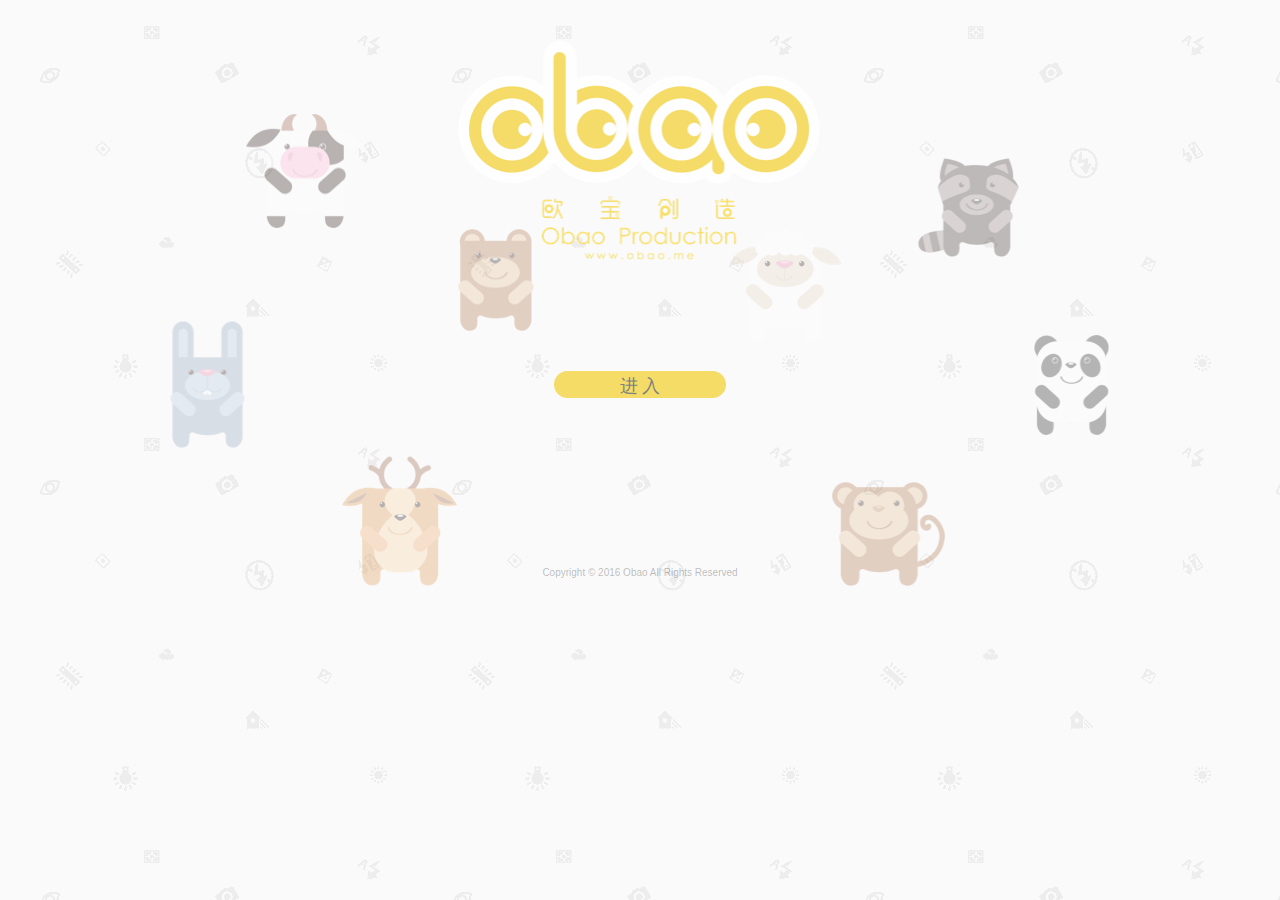
==== commit 93318770: "1013 v2" ====
--- a/index.html
+++ b/index.html
@@ -5,29 +5,35 @@
 <meta name="viewport" content="width=device-width,initial-scale=1,shrink-to-fit=no">
 <style>.anim{visibility:hidden}</style>
 <title>欧宝创造·首页</title>
-<link rel="stylesheet" type="text/css" href="css/site.20161013174635.css">
+<link rel="stylesheet" type="text/css" href="css/site.20161013180559.css">
 <!--[if lte IE 7]>
-<link rel="stylesheet" type="text/css" href="css/site.20161013174635-lteIE7.css">
+<link rel="stylesheet" type="text/css" href="css/site.20161013180559-lteIE7.css">
+<![endif]-->
+<!--[if lte IE 8]>
+<link rel="stylesheet" type="text/css" href="css/site.20161013180559-lteIE8.css">
+<![endif]-->
+<!--[if gte IE 9]>
+<link rel="stylesheet" type="text/css" href="css/site.20161013180559-gteIE9.css">
 <![endif]-->
 </head>
 <body id="body">
 <div class="pos section">
 <div class="vis pos-2 size cont">
-<div class="vis pos-3 size-2 cont">
+<div class="vis pos-3 size-2 cont-2">
 <picture class="img-2">
 <source srcset="images/zhan-tie-tu-xiang-39.png 1x, images/zhan-tie-tu-xiang-77.png 2x" media="(max-width:959px)">
 <source srcset="images/zhan-tie-tu-xiang-116.png 1x, images/zhan-tie-tu-xiang-232.png 2x" media="(min-width:960px)">
 <img src="images/zhan-tie-tu-xiang-39.png" alt="" class="js anim fadeInDown img">
 </picture>
 </div>
-<div class="vis pos-4 size-3 cont-2">
+<div class="vis pos-4 size-3 cont-3">
 <picture class="img-4">
-<source srcset="images/zhan-tie-tu-xiang-89.png 1x, images/zhan-tie-tu-xiang-178.png 2x" media="(max-width:959px)">
+<source srcset="images/zhan-tie-tu-xiang-127.png 1x, images/zhan-tie-tu-xiang-254.png 2x" media="(max-width:959px)">
 <source srcset="images/zhan-tie-tu-xiang-363.png 1x, images/zhan-tie-tu-xiang-726.png 2x" media="(min-width:960px)">
-<img src="images/zhan-tie-tu-xiang-89.png" alt="" class="js-2 anim zoomIn img-3">
+<img src="images/zhan-tie-tu-xiang-127.png" alt="" class="js-2 anim zoomIn img-3">
 </picture>
 </div>
-<div class="vis pos-5 size-4 cont">
+<div class="vis pos-5 size-4 cont-2">
 <picture class="img-6">
 <source srcset="images/zhan-tie-tu-xiang-34.png 1x, images/zhan-tie-tu-xiang-68.png 2x" media="(max-width:959px)">
 <source srcset="images/zhan-tie-tu-xiang-102.png 1x, images/zhan-tie-tu-xiang-203.png 2x" media="(min-width:960px)">
@@ -36,65 +42,65 @@
 </div>
 </div>
 <div class="vis pos-6 size-5 cont">
-<div class="vis pos-7 size-6 cont-3">
+<div class="vis pos-7 size-6 cont-4">
 <picture class="img-8">
-<source srcset="images/zhan-tie-tu-xiang-25.png 1x, images/zhan-tie-tu-xiang-51.png 2x" media="(max-width:959px)">
+<source srcset="images/zhan-tie-tu-xiang-25.png 1x, images/zhan-tie-tu-xiang-50-2.png 2x" media="(max-width:959px)">
 <source srcset="images/zhan-tie-tu-xiang-76.png 1x, images/zhan-tie-tu-xiang-152.png 2x" media="(min-width:960px)">
 <img src="images/zhan-tie-tu-xiang-25.png" alt="" class="js-4 anim fadeInDown img-7">
 </picture>
 </div>
-<div class="vis pos-8 size-7 cont-4">
+<div class="vis pos-8 size-7 cont-5">
 <picture class="img-10">
-<source srcset="images/zhan-tie-tu-xiang-38.png 1x, images/zhan-tie-tu-xiang-75.png 2x" media="(max-width:959px)">
+<source srcset="images/zhan-tie-tu-xiang-38.png 1x, images/zhan-tie-tu-xiang-76-4.png 2x" media="(max-width:959px)">
 <source srcset="images/zhan-tie-tu-xiang-113.png 1x, images/zhan-tie-tu-xiang-226.png 2x" media="(min-width:960px)">
 <img src="images/zhan-tie-tu-xiang-38.png" alt="" class="js-5 anim fadeInDown img-9">
 </picture>
 </div>
 </div>
 <div class="vis pos-9 size-8 cont">
-<div class="vis pos-10 size-9 cont">
+<div class="vis pos-10 size-9 cont-2">
 <picture class="img-12">
-<source srcset="images/zhan-tie-tu-xiang-25-1.png 1x, images/zhan-tie-tu-xiang-50.png 2x" media="(max-width:959px)">
+<source srcset="images/zhan-tie-tu-xiang-25-1.png 1x, images/zhan-tie-tu-xiang-50-3.png 2x" media="(max-width:959px)">
 <source srcset="images/zhan-tie-tu-xiang-76-1.png 1x, images/zhan-tie-tu-xiang-151.png 2x" media="(min-width:960px)">
 <img src="images/zhan-tie-tu-xiang-25-1.png" alt="" class="js-6 anim fadeInUp img-11">
 </picture>
 </div>
-<div class="anim fadeInUp js-7 vis pos-11 size-10 cont-5">
+<div class="anim fadeInUp js-7 vis pos-11 size-10 cont-6">
 <a class="vis-2 pos-12 size-11 font button" href="2ye.html">
 进    入
 </a>
 </div>
-<div class="vis pos-13 size-12 cont">
+<div class="vis pos-13 size-12 cont-2">
 <picture class="img-14">
-<source srcset="images/zhan-tie-tu-xiang-25-2.png 1x, images/zhan-tie-tu-xiang-50-1.png 2x" media="(max-width:959px)">
+<source srcset="images/zhan-tie-tu-xiang-25-2.png 1x, images/zhan-tie-tu-xiang-50-4.png 2x" media="(max-width:959px)">
 <source srcset="images/zhan-tie-tu-xiang-76-2.png 1x, images/zhan-tie-tu-xiang-151-1.png 2x" media="(min-width:960px)">
 <img src="images/zhan-tie-tu-xiang-25-2.png" alt="" class="js-8 anim fadeInUp img-13">
 </picture>
 </div>
 </div>
 <div class="vis pos-14 size-13 cont">
-<div class="vis pos-7 size-14 cont">
+<div class="vis pos-15 size-14 cont-2">
 <picture class="img-16">
-<source srcset="images/zhan-tie-tu-xiang-38-1.png 1x, images/zhan-tie-tu-xiang-77-1.png 2x" media="(max-width:959px)">
+<source srcset="images/zhan-tie-tu-xiang-38-1.png 1x, images/zhan-tie-tu-xiang-76-5.png 2x" media="(max-width:959px)">
 <source srcset="images/zhan-tie-tu-xiang-115.png 1x, images/zhan-tie-tu-xiang-231.png 2x" media="(min-width:960px)">
 <img src="images/zhan-tie-tu-xiang-38-1.png" alt="" class="js-9 anim fadeInUp img-15">
 </picture>
 </div>
-<div class="vis pos-15 size-15 cont">
+<div class="vis pos-16 size-15 cont">
 <div class="cont"><p class="para"><span class="font-2">Copyright © 2016 Obao All Rights Reserved</span></p></div>
 </div>
-<div class="vis pos-16 size-16 cont">
+<div class="vis pos-17 size-16 cont-2">
 <picture class="img-18">
-<source srcset="images/zhan-tie-tu-xiang-38-2.png 1x, images/zhan-tie-tu-xiang-76-3.png 2x" media="(max-width:959px)">
+<source srcset="images/zhan-tie-tu-xiang-37.png 1x, images/zhan-tie-tu-xiang-74.png 2x" media="(max-width:959px)">
 <source srcset="images/zhan-tie-tu-xiang-114.png 1x, images/zhan-tie-tu-xiang-227.png 2x" media="(min-width:960px)">
-<img src="images/zhan-tie-tu-xiang-38-2.png" alt="" class="js-10 anim fadeInUp img-17">
+<img src="images/zhan-tie-tu-xiang-37.png" alt="" class="js-10 anim fadeInUp img-17">
 </picture>
 </div>
 </div>
 </div>
 <script type="text/javascript" src="js/jquery.js" defer></script>
 <script type="text/javascript" src="js/woolite.js" defer></script>
-<script type="text/javascript" src="js/index.20161013174635.js" defer></script>
+<script type="text/javascript" src="js/index.20161013180559.js" defer></script>
 <script type="text/javascript">
 var ver=RegExp(/Mozilla\/5\.0 \(Linux; .; Android ([\d.]+)/).exec(navigator.userAgent);if(ver&&parseFloat(ver[1])<5){document.getElementsByTagName('body')[0].className+=' whitespacefix';}
 </script>
--- a/css/site.20161013180559.css
+++ b/css/site.20161013180559.css
@@ -0,0 +1,149 @@
+html{font-family:sans-serif;-ms-text-size-adjust:100%;-webkit-text-size-adjust:100%}body{margin:0}article,aside,details,figcaption,figure,footer,header,hgroup,main,nav,section,summary{display:block}audio,canvas,progress,video{display:inline-block;vertical-align:baseline}audio:not([controls]){display:none;height:0}[hidden],template{display:none}a{background:0 0}a:active,a:hover{outline:0}abbr[title]{border-bottom:1px dotted}b,strong{font-weight:700}dfn{font-style:italic}h1{font-size:2em;margin:.67em 0}mark{background:#ff0;color:#000}small{font-size:80%}sub,sup{font-size:75%;line-height:0;position:relative;vertical-align:baseline}sup{top:-.5em}sub{bottom:-.25em}img{border:0}svg:not(:root){overflow:hidden}figure{margin:1em 40px}hr{-moz-box-sizing:content-box;box-sizing:content-box;height:0}pre{overflow:auto}code,kbd,pre,samp{font-family:monospace,monospace;font-size:1em}button,input,optgroup,select,textarea{color:inherit;font:inherit;margin:0}button{overflow:visible}button,select{text-transform:none}button,html input[type=button],input[type=reset],input[type=submit]{-webkit-appearance:button;cursor:pointer}button[disabled],html input[disabled]{cursor:default}button::-moz-focus-inner,input::-moz-focus-inner{border:0;padding:0}input{line-height:normal}input[type=checkbox],input[type=radio]{box-sizing:border-box;padding:0}input[type=number]::-webkit-inner-spin-button,input[type=number]::-webkit-outer-spin-button{height:auto}input[type=search]{-webkit-appearance:textfield;-moz-box-sizing:content-box;-webkit-box-sizing:content-box;box-sizing:content-box}input[type=search]::-webkit-search-cancel-button,input[type=search]::-webkit-search-decoration{-webkit-appearance:none}fieldset{border:1px solid silver;margin:0 2px;padding:.35em .625em .75em}legend{border:0;padding:0}textarea{overflow:auto;border-color:#ddd}optgroup{font-weight:700}table{border-collapse:collapse;border-spacing:0}td,th{padding:0}
+body{font-size:0;}
+div{font-size:0;}
+p{margin:0;word-spacing:normal;}
+h1{margin:0;word-spacing:normal;}
+h2{margin:0;word-spacing:normal;}
+h3{margin:0;word-spacing:normal;}
+h4{margin:0;word-spacing:normal;}
+h5{margin:0;word-spacing:normal;}
+h6{margin:0;word-spacing:normal;}
+ul{list-style-type:none;-moz-padding-start:0;-khtml-padding-start:0;-webkit-padding-start:0;-o-padding-start:0;-padding-start:0;-webkit-margin-before:0;-webkit-margin-after:0;}
+form{display:inline-block;}
+input{box-sizing:border-box;padding:0px;}
+textarea{box-sizing:border-box;}
+a{text-decoration:inherit;color:inherit;-webkit-tap-highlight-color:rgba(0,0,0,0);}
+.whitespacefix{word-spacing:-1px;}
+html { -webkit-font-smoothing: antialiased; -moz-osx-font-smoothing: grayscale; }
+/* patterns from subtlepatterns.com */
+.animated{-webkit-animation-fill-mode:both;animation-fill-mode:both}.animated.infinite{-webkit-animation-iteration-count:infinite;animation-iteration-count:infinite}
+@-webkit-keyframes fadeInDown{from{opacity:0;-webkit-transform:translate3d(0,-100%,0)}to{opacity:1;-webkit-transform:none}}@keyframes fadeInDown{from{opacity:0;transform:translate3d(0,-100%,0)}to{opacity:1;transform:none}}.fadeInDown{-webkit-animation-name:fadeInDown;animation-name:fadeInDown}
+@-webkit-keyframes zoomIn{from{opacity:0;-webkit-transform:scale3d(.3,.3,.3)}50%{opacity:1}}@keyframes zoomIn{from{opacity:0;transform:scale3d(.3,.3,.3)}50%{opacity:1}}.zoomIn{-webkit-animation-name:zoomIn;animation-name:zoomIn}
+@-webkit-keyframes fadeInUp{from{opacity:0;-webkit-transform:translate3d(0,100%,0)}to{opacity:1;-webkit-transform:none}}@keyframes fadeInUp{from{opacity:0;transform:translate3d(0,100%,0)}to{opacity:1;transform:none}}.fadeInUp{-webkit-animation-name:fadeInUp;animation-name:fadeInUp}
+.animated{-webkit-animation-fill-mode:both;animation-fill-mode:both}.animated.infinite{-webkit-animation-iteration-count:infinite;animation-iteration-count:infinite}
+@-webkit-keyframes fadeInDown{from{opacity:0;-webkit-transform:translate3d(0,-100%,0)}to{opacity:1;-webkit-transform:none}}@keyframes fadeInDown{from{opacity:0;transform:translate3d(0,-100%,0)}to{opacity:1;transform:none}}.fadeInDown{-webkit-animation-name:fadeInDown;animation-name:fadeInDown}
+@-webkit-keyframes zoomIn{from{opacity:0;-webkit-transform:scale3d(.3,.3,.3)}50%{opacity:1}}@keyframes zoomIn{from{opacity:0;transform:scale3d(.3,.3,.3)}50%{opacity:1}}.zoomIn{-webkit-animation-name:zoomIn;animation-name:zoomIn}
+@-webkit-keyframes fadeInUp{from{opacity:0;-webkit-transform:translate3d(0,100%,0)}to{opacity:1;-webkit-transform:none}}@keyframes fadeInUp{from{opacity:0;transform:translate3d(0,100%,0)}to{opacity:1;transform:none}}.fadeInUp{-webkit-animation-name:fadeInUp;animation-name:fadeInUp}
+#body{background-color:rgb(255,255,255);background:rgb(255,255,255) url(../images/photography.png) repeat center top;}
+.pos{position:relative;margin-top:36px;}
+.section{min-width:960px;width:960px;margin-left:auto;margin-right:auto;display:block;}
+.vis{display:inline-block;vertical-align:top;}
+.pos-2{position:relative;margin-left:86px;margin-top:0;}
+.size{min-width:774px;width:774px;min-height:244px;}
+.pos-3{position:relative;margin-left:0;margin-top:78px;}
+.size-2{min-width:116px;width:116px;min-height:115px;height:115px;}
+.img{position:absolute;left:0;width:116px;height:114px;top:0;opacity:0.3;border:0;}
+.img-2{left:0;width:116px;height:114px;top:0;}
+.pos-4{position:relative;margin-left:96px;margin-top:0;}
+.size-3{min-width:364px;width:364px;min-height:244px;height:244px;}
+.cont-3{z-index:1;}
+.img-3{position:absolute;left:0;width:362px;height:244px;top:0;border:0;}
+.img-4{left:0;width:362px;height:244px;top:0;}
+.pos-5{position:relative;margin-left:96px;margin-top:122px;}
+.size-4{min-width:102px;width:102px;min-height:99px;height:99px;}
+.img-5{position:absolute;left:0;width:101px;height:99px;top:0;opacity:0.3;border:0;}
+.img-6{left:0;width:101px;height:99px;top:0;}
+.pos-6{position:relative;margin-left:298px;margin-top:-51px;}
+.size-5{min-width:384px;width:384px;min-height:113px;}
+.pos-7{position:relative;margin-left:0;margin-top:0;}
+.size-6{min-width:76px;width:76px;min-height:103px;height:103px;}
+.cont-4{z-index:2;}
+.img-7{position:absolute;left:0;width:76px;height:102px;top:0;opacity:0.3;border:0;}
+.img-8{left:0;width:76px;height:102px;top:0;}
+.pos-8{position:relative;margin-left:195px;margin-top:0;}
+.size-7{min-width:113px;width:113px;min-height:113px;height:113px;}
+.cont-5{z-index:7;}
+.img-9{position:absolute;left:0;width:113px;height:113px;top:0;opacity:0.3;border:0;}
+.img-10{left:0;width:113px;height:113px;top:0;}
+.pos-9{position:relative;margin-left:10px;margin-top:-21px;}
+.size-8{min-width:940px;width:940px;min-height:127px;}
+.pos-10{position:relative;margin-left:0;margin-top:0;}
+.size-9{min-width:76px;width:76px;min-height:127px;height:127px;}
+.img-11{position:absolute;left:0;width:75px;height:127px;top:0;opacity:0.3;border:0;}
+.img-12{left:0;width:75px;height:127px;top:0;}
+.pos-11{position:relative;margin-left:308px;margin-top:50px;}
+.size-10{min-width:172px;width:172px;min-height:27px;}
+.cont-6{z-index:8;}
+.vis-2{display:inline-block;overflow:hidden;outline:0;}
+.size-11{width:172px;height:23px;}
+.font{font-family:"MF YueYuan (Noncommercial)", serif;font-size:13.50pt;font-weight:400;font-style:normal;text-decoration:none;color:rgb(128,128,128);line-height:16.74pt;letter-spacing:normal;text-indent:0;padding-right:0;text-align:center;word-wrap:break-word;padding-top:4px;margin-top:0;margin-bottom:0;}
+.button{border:0;border-radius:14px;background-color:rgb(244,220,103);}
+.button:hover{background-color:rgb(244,220,103);border-color:rgb(0,0,0);color:rgba(0,0,0,0.270527);}
+.button:active{background-color:rgba(0,0,0,0.270527);border-color:rgb(0,0,0);color:rgb(255,255,255);}
+.pos-13{position:relative;margin-left:308px;margin-top:14px;}
+.size-12{min-width:76px;width:76px;min-height:100px;height:100px;}
+.img-13{position:absolute;left:0;width:75px;height:100px;top:0;opacity:0.3;border:0;}
+.img-14{left:0;width:75px;height:100px;top:0;}
+.pos-14{position:relative;margin-left:182px;margin-top:8px;}
+.size-13{min-width:604px;width:604px;min-height:130px;}
+.pos-15{position:relative;margin-left:0;margin-top:0;}
+.size-14{min-width:116px;width:116px;min-height:130px;height:130px;}
+.img-15{position:absolute;left:0;width:115px;height:130px;top:0;opacity:0.3;border:0;}
+.img-16{left:0;width:115px;height:130px;top:0;}
+.pos-16{position:relative;margin-left:76px;margin-top:104px;}
+.size-15{min-width:212px;width:212px;min-height:26px;}
+.para{padding-top:0;text-indent:0;margin-top:2.10pt;margin-bottom:-2.10pt;padding-right:0;text-align:center;word-wrap:break-word;}
+.font-2{font-family:"PingFang SC", sans-serif;font-size:7.50pt;font-weight:200;font-style:normal;text-decoration:none;color:rgba(0,0,0,0.270527);line-height:14.70pt;letter-spacing:normal;}
+.pos-17{position:relative;margin-left:86px;margin-top:26px;}
+.size-16{min-width:114px;width:114px;min-height:104px;height:104px;}
+.img-17{position:absolute;left:0;width:113px;height:104px;top:0;opacity:0.3;border:0;}
+.img-18{left:0;width:113px;height:104px;top:0;}
+@media (max-width:959px) {
+.pos{margin-top:38px;}
+.section{min-width:320px;width:320px;}
+.pos-2{margin-left:28px;}
+.size{min-width:257px;width:257px;min-height:91px;}
+.pos-3{margin-top:0;}
+.size-2{min-width:38px;width:38px;min-height:38px;height:38px;}
+.img{width:38px;height:38px;}
+.img-2{width:38px;height:38px;}
+.pos-4{margin-left:29px;margin-top:5px;}
+.size-3{min-width:127px;width:127px;min-height:86px;height:86px;}
+.img-3{width:127px;height:85px;}
+.img-4{width:127px;height:85px;}
+.pos-5{margin-left:28px;margin-top:14px;}
+.size-4{min-width:34px;width:34px;min-height:33px;height:33px;}
+.img-5{width:33px;height:33px;}
+.img-6{width:33px;height:33px;}
+.pos-6{margin-left:67px;margin-top:10px;}
+.size-5{min-width:192px;width:192px;min-height:44px;}
+.size-6{min-width:26px;width:26px;min-height:34px;height:34px;}
+.img-7{width:25px;height:34px;}
+.img-8{width:25px;height:34px;}
+.pos-8{margin-left:128px;margin-top:6px;}
+.size-7{min-width:38px;width:38px;min-height:38px;height:38px;}
+.img-9{width:38px;height:38px;}
+.img-10{width:38px;height:38px;}
+.pos-9{margin-left:3px;margin-top:30px;}
+.size-8{min-width:314px;width:314px;min-height:55px;}
+.pos-10{margin-top:13px;}
+.size-9{min-width:26px;width:26px;min-height:42px;height:42px;}
+.img-11{width:24px;height:42px;}
+.img-12{width:24px;height:42px;}
+.pos-11{margin-left:75px;margin-top:0;}
+.size-10{min-width:113px;width:113px;min-height:55px;}
+.size-11{width:113px;height:38px;}
+.font{font-size:15.00pt;line-height:18.60pt;padding-top:17px;}
+.button{border-radius:28px;}
+.pos-13{margin-left:75px;margin-top:13px;}
+.size-12{min-width:25px;width:25px;min-height:33px;height:33px;}
+.img-13{width:24px;height:33px;}
+.img-14{width:24px;height:33px;}
+.pos-14{margin-left:0;margin-top:87px;}
+.size-13{min-width:320px;width:320px;min-height:122px;}
+.pos-15{margin-left:64px;}
+.size-14{min-width:38px;width:38px;min-height:44px;height:44px;}
+.img-15{width:38px;height:42px;top:1px;}
+.img-16{width:38px;height:42px;top:1px;}
+.pos-16{margin-left:0;margin-top:55px;}
+.size-15{min-width:320px;width:320px;min-height:23px;}
+.pos-17{margin-left:224px;margin-top:-117px;}
+.size-16{min-width:38px;width:38px;min-height:34px;height:34px;}
+.img-17{width:37px;height:34px;}
+.img-18{width:37px;height:34px;}
+}
+html { -webkit-font-smoothing: antialiased; -moz-osx-font-smoothing: grayscale; }
+#body-2{min-width:960px;width:960px;margin-left:auto;margin-right:auto;background-color:rgb(255,255,255);}
+@media (max-width:959px) {
+#body-2{min-width:320px;width:320px;}
+}
--- a/css/site.20161013180559-lteIE7.css
+++ b/css/site.20161013180559-lteIE7.css
@@ -0,0 +1 @@
+.vis{*display:inline;zoom:1;}
--- a/css/site.20161013180559-lteIE8.css
+++ b/css/site.20161013180559-lteIE8.css
@@ -0,0 +1,3 @@
+.cont-2{behavior:url(js/PIE.htc);filter:alpha(opacity=30);}
+.cont-4{behavior:url(js/PIE.htc);filter:alpha(opacity=30);}
+.cont-5{behavior:url(js/PIE.htc);filter:alpha(opacity=30);}
--- a/css/site.20161013180559-gteIE9.css
+++ b/css/site.20161013180559-gteIE9.css
@@ -0,0 +1,3 @@
+.cont-2{behavior:url(js/PIE.htc);filter:alpha(opacity=30);}
+.cont-4{behavior:url(js/PIE.htc);filter:alpha(opacity=30);}
+.cont-5{behavior:url(js/PIE.htc);filter:alpha(opacity=30);}
